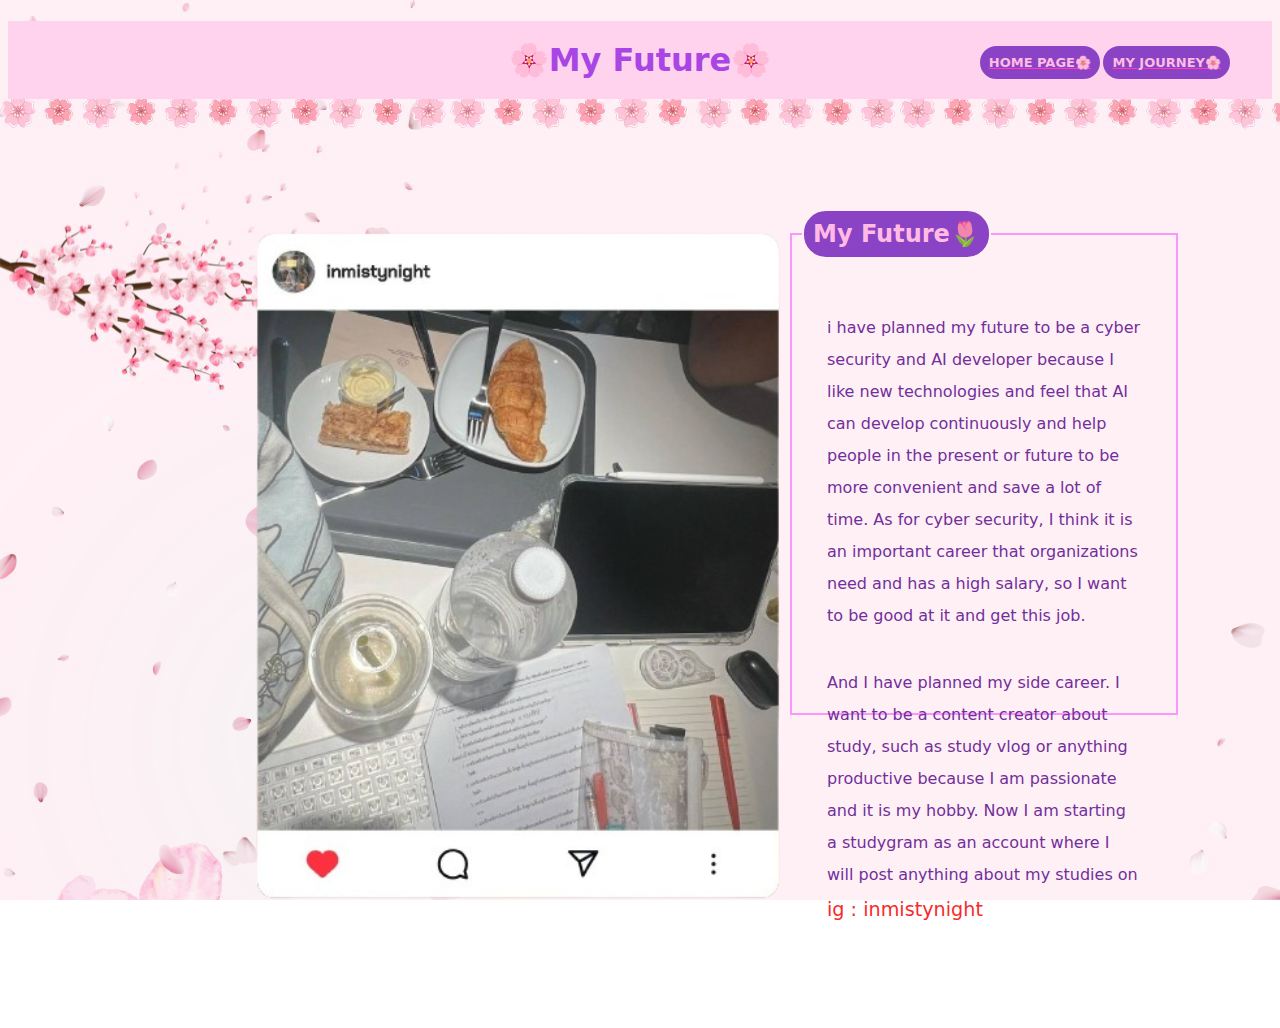
==== myfuture.html @ d3a07f8c "first commit" ====
<!DOCTYPE html>
<html lang="en">
<head>
    <meta charset="UTF-8">
    <meta name="viewport" content="width=device-width, initial-scale=1.0">
    <title>My Future</title>
    <link rel="stylesheet" href="mystyle.css">
</head>
<body>
    <h1>🌸My Future🌸</h1>
    <a id="a1" href="index.html"> <h2>HOME PAGE🌸</h2></a>
    <a id="a2" href="myjourney.html"><h2>MY JOURNEY🌸</h2></a>
    <div class="grid-2">
        <div class="grid-future">
            <img src="resources/acc.png">
        </div>
        <div class="grid-future">
            <fieldset>
                <legend><h2>My Future🌷</h2></legend>
                <p>i have planned my future to be a cyber security and AI developer because I like new technologies and feel that AI can develop continuously and help people in the present or future to be more convenient and save a lot of time. As for cyber security, I think it is an important career that organizations need and has a high salary, so I want to be good at it and get this job.</p>
                <p>And I have planned my side career. I want to be a content creator about study, such as study vlog or anything productive because I am passionate and it is my hobby. Now I am starting a studygram as an account where I will post anything about my studies on <span>ig : inmistynight</span></p>
            </fieldset>
        </div>
    </div>
</body>
</html>
---- mystyle.css ----
@import url('https://fonts.googleapis.com/css2?family=Urbanist:ital,wght@0,100..900;1,100..900&display=swap');
body{
    background-image: url(resources/background11.jpg);
    background-attachment: fixed;
    height: 100vh;
}
video{
    display: block;
    margin: 0 auto;
    width: 30%;
    -webkit-box-shadow: 0px 7px 15px 0px rgba(255,115,181,0.92); 
    box-shadow: 0px 7px 15px 0px rgba(255,115,181,0.92);
}
h1{
    background-color: #ffd3ed;
    padding: 20px;
    color: rgb(169, 69, 228);
    text-align: center;
    font-family: system-ui, -apple-system, BlinkMacSystemFont, 'Segoe UI', Roboto, Oxygen, Ubuntu, Cantarell, 'Open Sans', 'Helvetica Neue', sans-serif;
}
h2{
    color: rgb(255, 187, 227);
    border: 9px solid #8a43c4;
    border-radius:22px;
    background-color: #8a43c4; 
    font-family: system-ui, -apple-system, BlinkMacSystemFont, 'Segoe UI', Roboto, Oxygen, Ubuntu, Cantarell, 'Open Sans', 'Helvetica Neue', sans-serif;

}
h2:hover{
    background-color: rgb(255, 215, 255);
    border: 9px solid rgb(255, 215, 255);
    color: rgb(231, 118, 118) ;
    transition: 0.4s ease-in-out;
}
p{
    color: rgb(113, 47, 156);
    font-family: system-ui, -apple-system, BlinkMacSystemFont, 'Segoe UI', Roboto, Oxygen, Ubuntu, Cantarell, 'Open Sans', 'Helvetica Neue', sans-serif;
}
.head{
    width: 20px;
    height: 20px;
    align-items: center;
}
.fieldset-1-row {
    display: flex;
    justify-content: space-between;
}
.fieldset-1-row fieldset {
    flex: 1;
    position: relative;
    padding: 27px;
    margin-right: 20px;
}

.fieldset-1-row fieldset p {
    position: absolute;
    top:-25px;
}
.fieldset-2-row{
    display: flex;
    justify-content: space-between;
}
.fieldset-2-row fieldset {
    flex: 1;
    padding: 25px;
    margin-right: 20px;
}

#CSTU {
    width: 50%;
    padding: 25px;
    box-sizing: border-box;
}

.img-overlay img {
    position: absolute;
    width: 25%;
    top: 1050px;
    right: 700px;
    transition: 0.5s ease-in-out;
    -webkit-box-shadow: 0px 7px 15px 0px rgba(255,115,181,0.92); 
    box-shadow: 0px 7px 15px 0px rgba(255,115,181,0.92);
}
.img-overlay img.overlay {
    opacity: 0;
}
.img-overlay:hover img.overlay {
    opacity: 1;
}
.fieldset-2-row fieldset {
    flex: 1;
    position: relative;
    padding: 25px;
    margin-right: 20px;
}

.fieldset-2-row fieldset p {
    position: absolute;
    top:-25px;
}

.fieldset-2-row fieldset {
    flex: 1;
    position: relative;
    padding: 25px;
    margin-right: 20px;
}
.fieldset-3-row fieldset {
    flex: 1;
    position: relative;
    padding: 25px;
    margin-right: 20px;
}

.fieldset-3-row fieldset p {
    position: absolute;
    top:-25px;
}

.fieldset-3-row fieldset {
    flex: 1;
    position: relative;
    padding: 25px;
    margin-right: 20px;
}
.education{
    font-size: 13px;
    font-family: system-ui, -apple-system, BlinkMacSystemFont, 'Segoe UI', Roboto, Oxygen, Ubuntu, Cantarell, 'Open Sans', 'Helvetica Neue', sans-serif;

}
.taste{
    position: relative;
    top: 550px;
}
.music{
    display: flex;
    justify-content: space-around;
}
.music h3{
    color: rgb(236, 105, 214);
    font-size: 25px;
}
.music mark{
    font-family: system-ui, -apple-system, BlinkMacSystemFont, 'Segoe UI', Roboto, Oxygen, Ubuntu, Cantarell, 'Open Sans', 'Helvetica Neue', sans-serif;
    color: rgb(255, 52, 228);
}
.music ol{
    font-family: system-ui, -apple-system, BlinkMacSystemFont, 'Segoe UI', Roboto, Oxygen, Ubuntu, Cantarell, 'Open Sans', 'Helvetica Neue', sans-serif;
    color: rgb(118, 100, 233);
    font-size: large;
}
#taytay{
    position: absolute;
    width: 207px;
    top: 277px;
    left: 195px;
    z-index: 3;
}
#ldr{
   position: absolute; 
   width: 207px;
   top: 277px;
   right: 455px;
   z-index: 2;
}
#rec{
    width: 200px;
    z-index: 1;
    transition: 60s;
}
#rec:hover{
    transform: rotate(3600deg);
}
.grid {
    display: grid;
    grid-template-columns: repeat(3, 1fr);
    gap: 10px;
}
.grid-book {
    font-family: system-ui, -apple-system, BlinkMacSystemFont, 'Segoe UI', Roboto, Oxygen, Ubuntu, Cantarell, 'Open Sans', 'Helvetica Neue', sans-serif;
    text-align: center;
    color: rgb(236, 105, 214);
}
.grid-book img{
    width: 200px;
}
.grid-food{
    font-family: system-ui, -apple-system, BlinkMacSystemFont, 'Segoe UI', Roboto, Oxygen, Ubuntu, Cantarell, 'Open Sans', 'Helvetica Neue', sans-serif;
    text-align: center;
    color: rgb(236, 105, 214);
}
.grid-food img{
    width: 200px;
}
.grid-2 {
    display: grid;
    grid-template-columns: repeat(2, 1fr);
    gap: 10px;
}
.grid-baby{
    text-align: center;
    color: rgb(236, 105, 214);
}
.grid-baby img{
    width: 200px;
}
.baby h4{
    text-align: center;
    font-size: 20px;
    color: #8a43c4;
}
fieldset{
    border: 2px solid #fb96ff;
    padding: 10px;
}
/**********My Journey *************/
.grid-future , .grid-journey{
    display: grid;
    grid-template-columns: repeat(2, 1fr);
    gap: 10px;
    padding: 70px;
}
.grid-future img , .grid-journey img {
    width: 550px;
    margin-left: 30%;
}
.grid-future p , .grid-journey p {
    margin: 15px;
    padding: 10px;
    line-height: 2;
}
.grid-future fieldset , .grid-journey fieldset {
    width: 180%;
    height: 500px;
}
#a1 {
    position:absolute ;
    top: 35px;
    right: 180px;
}
#a1 h2{
    font-size: small;
}
#a2 {
    position:absolute ;
    top: 35px;
    right: 50px;
}
#a2 h2{
    font-size: small;
}
a{
    color: rgb(255, 62, 191);
}
span{
    font-size: larger;
    color: #f82b2b;
}
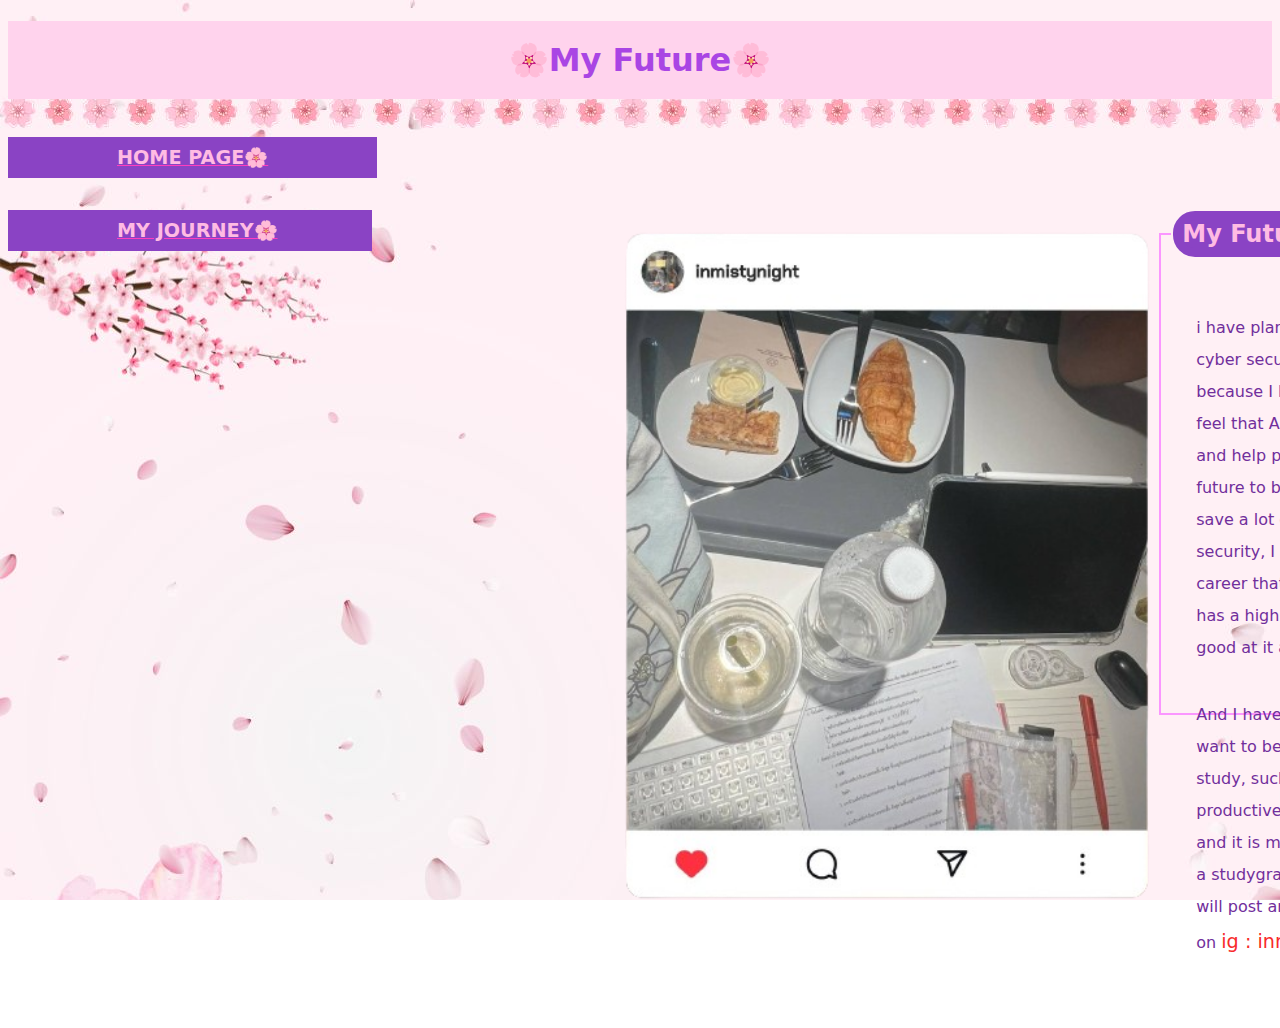
==== commit a43ed0ad: "adjust tag link page to the right" ====
--- a/myfuture.html
+++ b/myfuture.html
@@ -9,7 +9,7 @@
 <body>
     <h1>🌸My Future🌸</h1>
     <a id="a1" href="index.html"> <h2>HOME PAGE🌸</h2></a>
-    <a id="a2" href="myjourney.html"><h2>MY JOURNEY🌸</h2></a>
+    <a id="a2-jn" href="myjourney.html"><h2>MY JOURNEY🌸</h2></a>
     <div class="grid-2">
         <div class="grid-future">
             <img src="resources/acc.png">
--- a/mystyle.css
+++ b/mystyle.css
@@ -234,20 +234,35 @@
     height: 500px;
 }
 #a1 {
-    position:absolute ;
-    top: 35px;
-    right: 180px;
+    float: left;
 }
 #a1 h2{
-    font-size: small;
-}
-#a2 {
-    position:absolute ;
-    top: 35px;
-    right: 50px;
+    font-size: larger;
+    border-radius: 0;
+    padding-left: 100px;
+    padding-right: 100px;
+}
+#a2 ,#a2-hp,#a2-jn{
+    float: left;
+    clear: both;
+}
+#a2-hp h2{
+    font-size: larger;
+    border-radius: 0;
+    padding-left: 100px;
+    padding-right: 85px;
+}
+#a2-jn h2{
+    font-size: larger;
+    border-radius: 0;
+    padding-left: 100px;
+    padding-right: 85px;
 }
 #a2 h2{
-    font-size: small;
+    font-size: larger;
+    border-radius: 0;
+    padding-left: 100px;
+    padding-right: 102px;
 }
 a{
     color: rgb(255, 62, 191);
